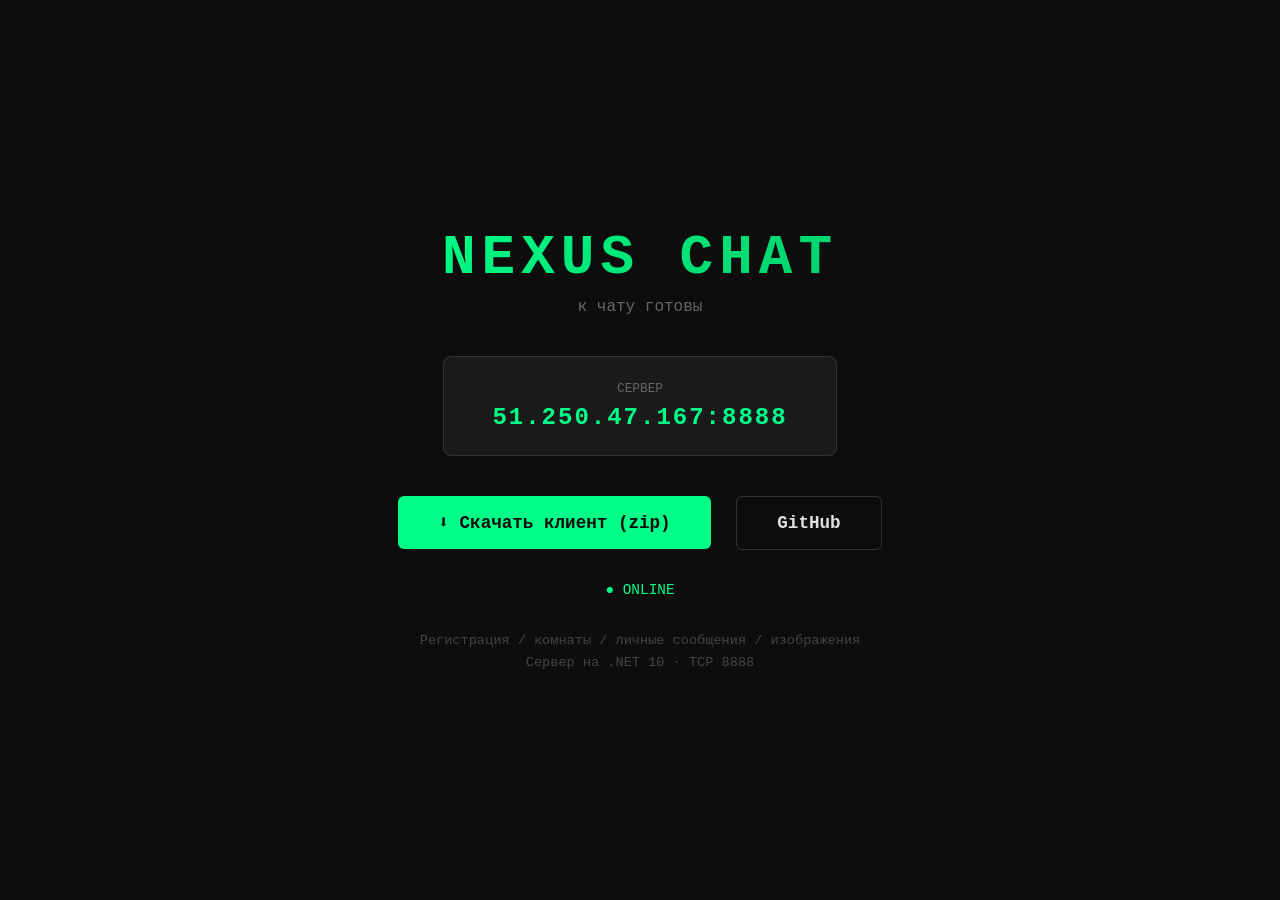
==== site/index.html @ f30634de "README + сайт на 8080" ====
<!DOCTYPE html>
<html lang="ru">
<head>
    <meta charset="UTF-8">
    <meta name="viewport" content="width=device-width, initial-scale=1.0">
    <title>Nexus Chat</title>
    <style>
        * { margin: 0; padding: 0; box-sizing: border-box; }
        body {
            background: #0d0d0d;
            color: #e0e0e0;
            font-family: 'Courier New', monospace;
            display: flex;
            flex-direction: column;
            align-items: center;
            min-height: 100vh;
            justify-content: center;
        }
        .container { text-align: center; padding: 2rem; }
        h1 {
            font-size: 3.5rem;
            background: linear-gradient(135deg, #00ff88, #00cc6a);
            -webkit-background-clip: text;
            -webkit-text-fill-color: transparent;
            margin-bottom: 0.5rem;
            text-transform: uppercase;
            letter-spacing: 6px;
        }
        .subtitle { color: #666; margin-bottom: 2.5rem; font-size: 1rem; }
        .ip-box {
            background: #1a1a1a;
            border: 1px solid #333;
            border-radius: 8px;
            padding: 1.5rem 3rem;
            display: inline-block;
            margin-bottom: 2rem;
        }
        .ip-box span { font-size: 1.5rem; color: #00ff88; font-weight: bold; letter-spacing: 2px; }
        .ip-box .label { font-size: 0.8rem; color: #666; margin-bottom: 0.5rem; }
        .btn {
            display: inline-block;
            background: #00ff88;
            color: #0d0d0d;
            padding: 1rem 2.5rem;
            border-radius: 6px;
            text-decoration: none;
            font-weight: bold;
            font-size: 1.1rem;
            transition: all 0.2s;
            border: none;
            cursor: pointer;
            font-family: 'Courier New', monospace;
            margin: 0.5rem;
        }
        .btn:hover { background: #00cc6a; transform: translateY(-2px); box-shadow: 0 4px 20px rgba(0,255,136,0.3); }
        .btn-secondary {
            background: transparent;
            border: 1px solid #333;
            color: #e0e0e0;
        }
        .btn-secondary:hover { border-color: #00ff88; color: #00ff88; }
        .info { margin-top: 2rem; color: #444; font-size: 0.85rem; line-height: 1.6; }
        .info a { color: #00ff88; text-decoration: none; }
        .info a:hover { text-decoration: underline; }
        .status {
            margin-top: 1.5rem;
            font-size: 0.9rem;
        }
        .status .online { color: #00ff88; }
        .status .offline { color: #ff4444; }
    </style>
</head>
<body>
    <div class="container">
        <h1>Nexus Chat</h1>
        <p class="subtitle">к чату готовы</p>

        <div class="ip-box">
            <div class="label">СЕРВЕР</div>
            <span>51.250.47.167:8888</span>
        </div>

        <div>
            <a href="ChatClient.zip" class="btn" download>⬇ Скачать клиент (zip)</a>
            <a href="https://github.com/loadins/-" class="btn btn-secondary" target="_blank">GitHub</a>
        </div>

        <div class="status">
            <span class="online">● ONLINE</span>
        </div>

        <div class="info">
            Регистрация / комнаты / личные сообщения / изображения<br>
            Cервер на .NET 10  ·  TCP 8888
        </div>
    </div>
</body>
</html>
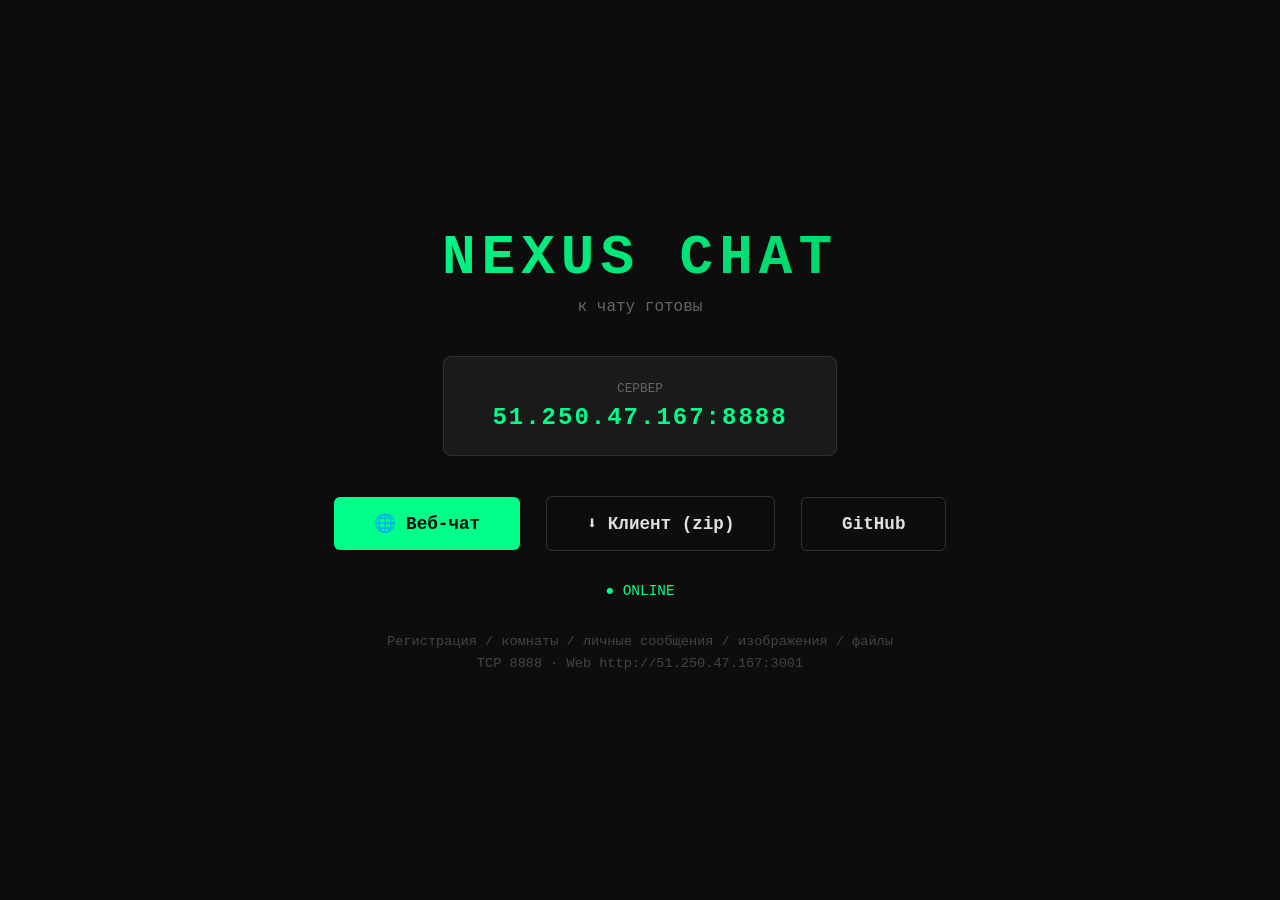
==== commit f1df129a: "веб-чат на ASP.NET + SignalR, порт 3001" ====
--- a/site/index.html
+++ b/site/index.html
@@ -81,7 +81,8 @@
         </div>
 
         <div>
-            <a href="ChatClient.zip" class="btn" download>⬇ Скачать клиент (zip)</a>
+            <a href="http://51.250.47.167:3001" class="btn">🌐 Веб-чат</a>
+            <a href="ChatClient.zip" class="btn btn-secondary" download>⬇ Клиент (zip)</a>
             <a href="https://github.com/loadins/-" class="btn btn-secondary" target="_blank">GitHub</a>
         </div>
 
@@ -90,8 +91,8 @@
         </div>
 
         <div class="info">
-            Регистрация / комнаты / личные сообщения / изображения<br>
-            Cервер на .NET 10  ·  TCP 8888
+            Регистрация / комнаты / личные сообщения / изображения / файлы<br>
+            TCP 8888  ·  Web http://51.250.47.167:3001
         </div>
     </div>
 </body>
